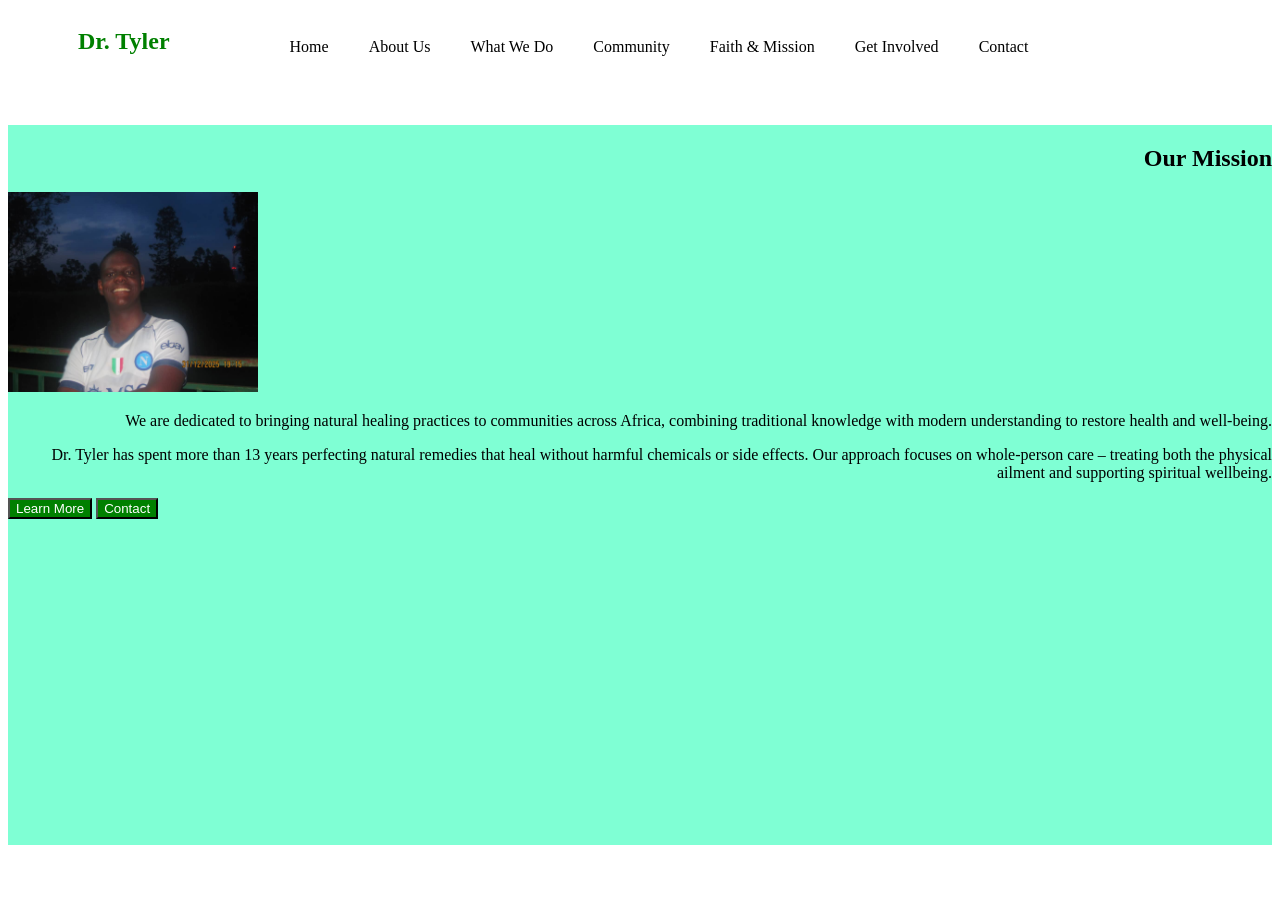
==== index.html @ e41e1196 "updated header" ====
<!DOCTYPE html>
<html lang="en">

<head>
    <meta charset="UTF-8">
    <meta name="viewport" content="width=device-width, initial-scale=1.0">
    <title>Document</title>
    <link rel="stylesheet" href="index.css">
</head>

<body>
    <header class="Mine">
        <h2 class="himself">Dr. Tyler</h2>
        <a href="#">Home</a>
        <a href="#">About Us</a>
        <a href="#">What We Do</a>
        <a href="#">Community</a>
        <a href="#">Faith & Mission</a>
        <a href="#">Get Involved</a>
        <a href="#">Contact</a>
    </header>
    <div>
        <section>
            <h1>Our Mission</h1>
            <img src="Tyl3r.jpg" width=250px height="200px">
            <p>
                We are dedicated to bringing natural healing practices to communities across Africa, combining
                traditional knowledge with modern understanding to restore health and well-being.
            </p>
            <p>
                Dr. Tyler has spent more than 13 years perfecting natural remedies that heal without harmful chemicals
                or side effects.
                Our approach focuses on whole-person care – treating both the physical ailment and supporting spiritual
                wellbeing.
            </p>
            <input type="submit" value="Learn More">
            <input type="submit" value="Contact">
        </section>
    </div>
</body>

</html>
---- index.css ----
.Mine{
    background-color: white;
    width: 100%;
    height: 13vh;
    display: flex;
}
button{
    float: right;
}
h1{
    color: black;
    text-align: right;
}
h2{
    color: green;
}
section{
    width: 100%;
    height: 80vh;
    float: right;
    background-color: aquamarine;
}
input{
    background-color: green;
    color: white;
}
p{
    text-align: right;
}
a{
    margin-top: 30px;
    color: black;
    text-decoration: none;
    margin-right: 40px;
}
.himself{
    margin-left: 70px;
    margin-right: 120px;
}
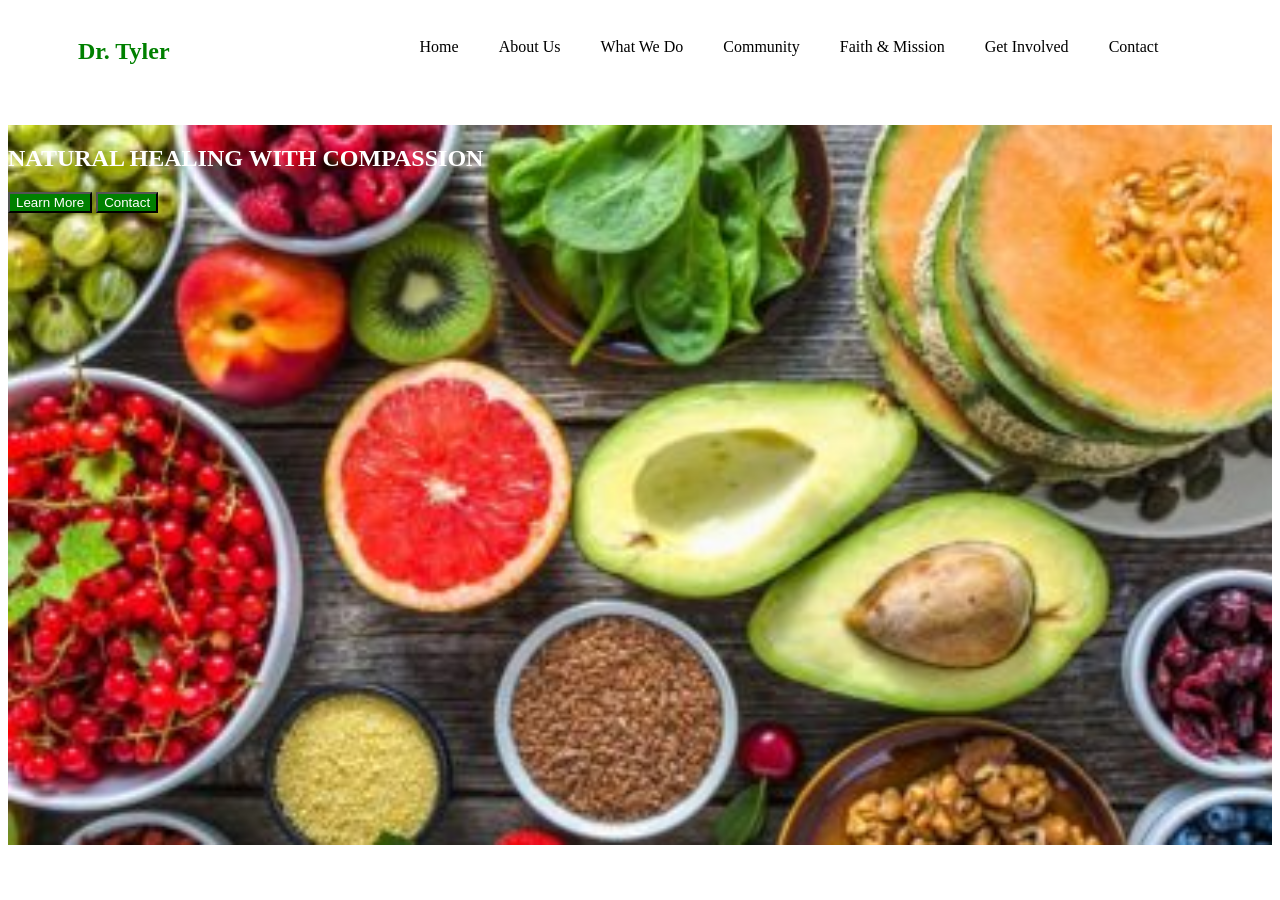
==== commit b2b4e9e7: "Editted the section" ====
--- a/index.html
+++ b/index.html
@@ -19,24 +19,11 @@
         <a href="#">Get Involved</a>
         <a href="#">Contact</a>
     </header>
-    <div>
-        <section>
-            <h1>Our Mission</h1>
-            <img src="Tyl3r.jpg" width=250px height="200px">
-            <p>
-                We are dedicated to bringing natural healing practices to communities across Africa, combining
-                traditional knowledge with modern understanding to restore health and well-being.
-            </p>
-            <p>
-                Dr. Tyler has spent more than 13 years perfecting natural remedies that heal without harmful chemicals
-                or side effects.
-                Our approach focuses on whole-person care – treating both the physical ailment and supporting spiritual
-                wellbeing.
-            </p>
+        <section class="content">
+           <h1>NATURAL HEALING WITH COMPASSION</h1>
             <input type="submit" value="Learn More">
             <input type="submit" value="Contact">
         </section>
-    </div>
 </body>
 
 </html>
--- a/index.css
+++ b/index.css
@@ -8,17 +8,19 @@
     float: right;
 }
 h1{
-    color: black;
-    text-align: right;
+    color: white;
+    text-align: left;
+    font-style: initial;
 }
 h2{
     color: green;
 }
-section{
+.content{
     width: 100%;
     height: 80vh;
     float: right;
-    background-color: aquamarine;
+    background-image: url(healthy\ food.jpg); 
+    background-size: cover;
 }
 input{
     background-color: green;
@@ -32,8 +34,10 @@
     color: black;
     text-decoration: none;
     margin-right: 40px;
+
 }
 .himself{
     margin-left: 70px;
-    margin-right: 120px;
+    margin-right: 250px;
+    margin-top: 30px;
 }
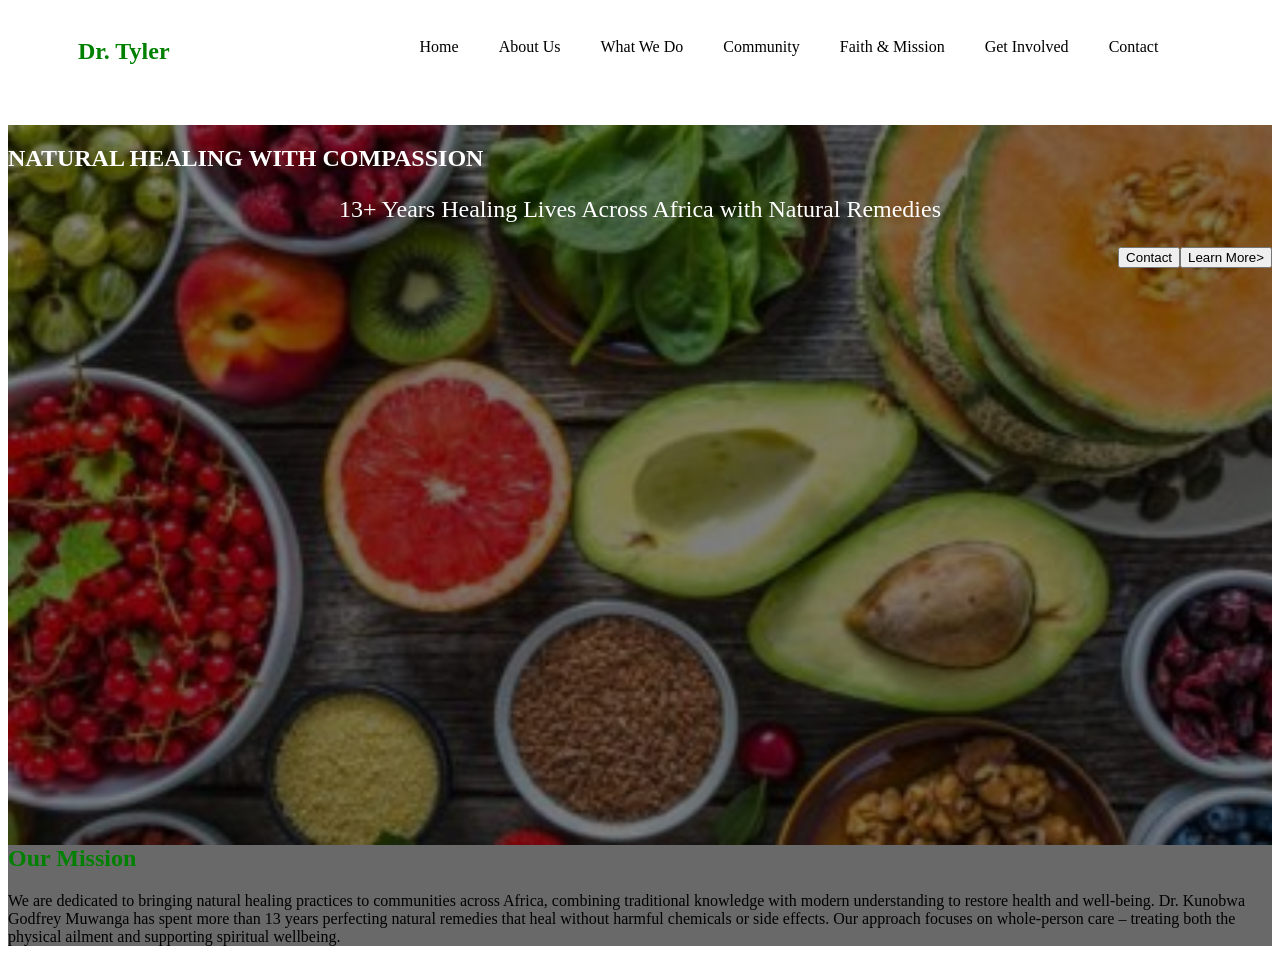
==== commit 65ea2c01: "Add files via upload added, footer, title and 2nd section" ====
--- a/index.html
+++ b/index.html
@@ -6,6 +6,9 @@
     <meta name="viewport" content="width=device-width, initial-scale=1.0">
     <title>Document</title>
     <link rel="stylesheet" href="index.css">
+    <title>
+        Dr. Tyler
+    </title>
 </head>
 
 <body>
@@ -21,9 +24,23 @@
     </header>
         <section class="content">
            <h1>NATURAL HEALING WITH COMPASSION</h1>
-            <input type="submit" value="Learn More">
-            <input type="submit" value="Contact">
+           <p>
+            13+ Years Healing Lives Across Africa with Natural Remedies
+           </p>
+            <button>Learn More></button>
+            <button>Contact</button>
         </section>
+        <section class="More">
+            <h2>Our Mission</h2>
+       We are dedicated to bringing natural healing practices to communities across Africa, combining traditional knowledge with modern understanding to restore health and well-being.
+
+Dr. Kunobwa Godfrey Muwanga has spent more than 13 years perfecting natural remedies that heal without harmful chemicals or side effects. 
+Our approach focuses on whole-person care – treating both the physical ailment and supporting spiritual wellbeing.
+
+ </section>
+ <footer>
+    
+ </footer>
 </body>
 
 </html>
--- a/index.css
+++ b/index.css
@@ -6,6 +6,9 @@
 }
 button{
     float: right;
+}
+title{
+    color: black;
 }
 h1{
     color: white;
@@ -20,14 +23,19 @@
     height: 80vh;
     float: right;
     background-image: url(healthy\ food.jpg); 
+    background: linear-gradient(rgba(0, 0, 0, 0.5), rgba(0, 0, 0, 0.5)), url('healthy\ food.jpg');
     background-size: cover;
+
 }
 input{
     background-color: green;
     color: white;
+
 }
 p{
-    text-align: right;
+    text-align: center;
+    font-size: x-large;
+    color: white;
 }
 a{
     margin-top: 30px;
@@ -40,4 +48,7 @@
     margin-left: 70px;
     margin-right: 250px;
     margin-top: 30px;
+}
+.More{
+    background-color: dimgrey;
 }
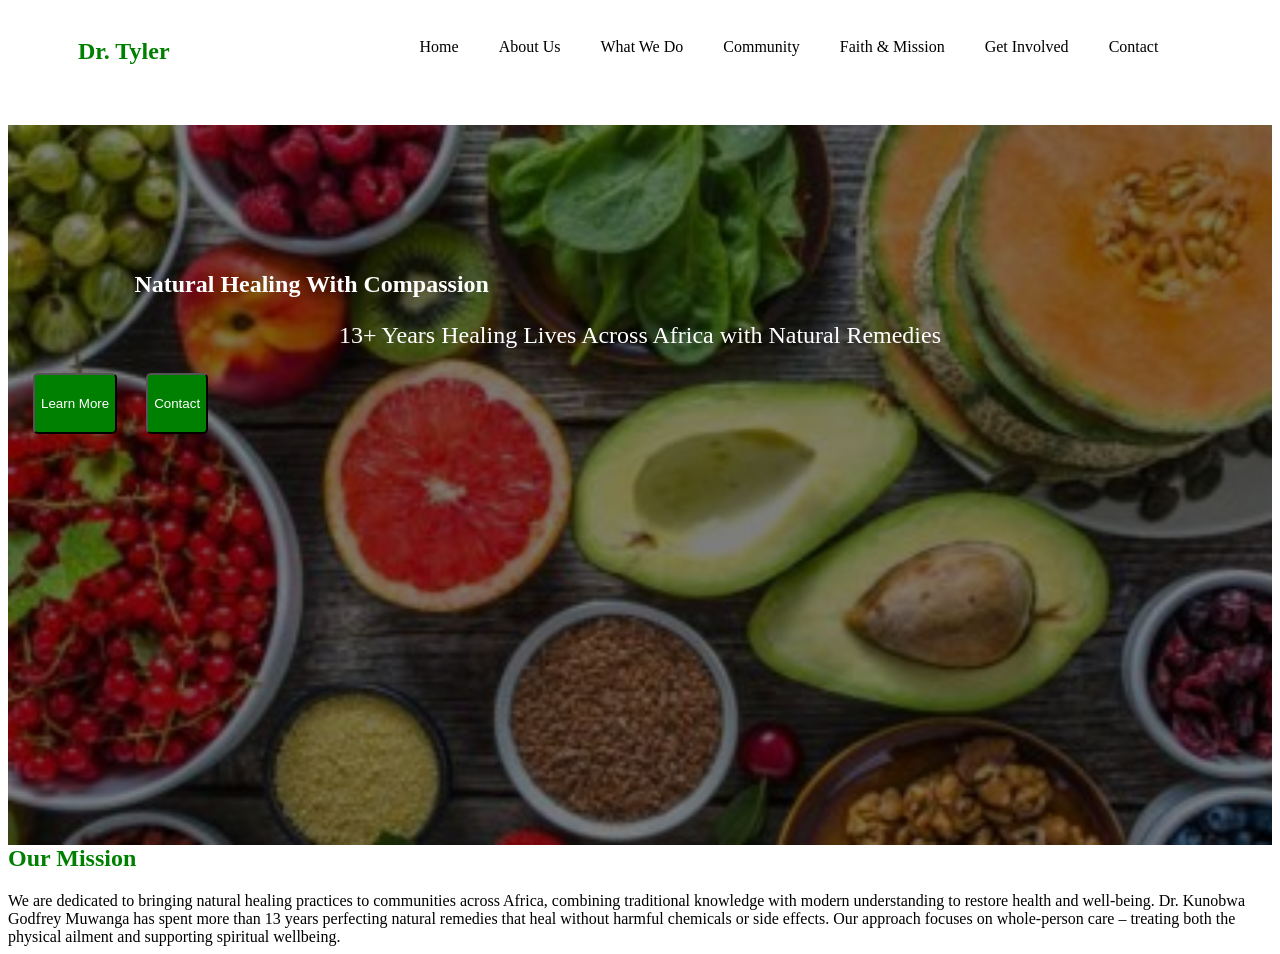
==== commit fc6e1628: "Add files via upload" ====
--- a/index.html
+++ b/index.html
@@ -4,11 +4,8 @@
 <head>
     <meta charset="UTF-8">
     <meta name="viewport" content="width=device-width, initial-scale=1.0">
-    <title>Document</title>
+    <title>Dr. Tyler</title>
     <link rel="stylesheet" href="index.css">
-    <title>
-        Dr. Tyler
-    </title>
 </head>
 
 <body>
@@ -23,11 +20,14 @@
         <a href="#">Contact</a>
     </header>
         <section class="content">
-           <h1>NATURAL HEALING WITH COMPASSION</h1>
+           <h1>
+            Natural Healing With 
+            Compassion
+        </h1>
            <p>
             13+ Years Healing Lives Across Africa with Natural Remedies
            </p>
-            <button>Learn More></button>
+            <button class="time">Learn More</button>
             <button>Contact</button>
         </section>
         <section class="More">
--- a/index.css
+++ b/index.css
@@ -5,8 +5,14 @@
     display: flex;
 }
 button{
-    float: right;
-}
+    align-items: center;
+    background-color: green;
+    border-style:outset ;
+    color: white;
+    border-radius: 5px;
+    height: 6.8vh;
+    margin-left: 25px;
+    }
 title{
     color: black;
 }
@@ -14,6 +20,8 @@
     color: white;
     text-align: left;
     font-style: initial;
+    padding-left: 10%;
+    padding-top: 10%;
 }
 h2{
     color: green;
@@ -50,5 +58,10 @@
     margin-top: 30px;
 }
 .More{
-    background-color: dimgrey;
+    background-color:white;
+    width: 100%;
+    height: 80%;
+}
+.time:hover{
+    background-color: darkgreen;
 }
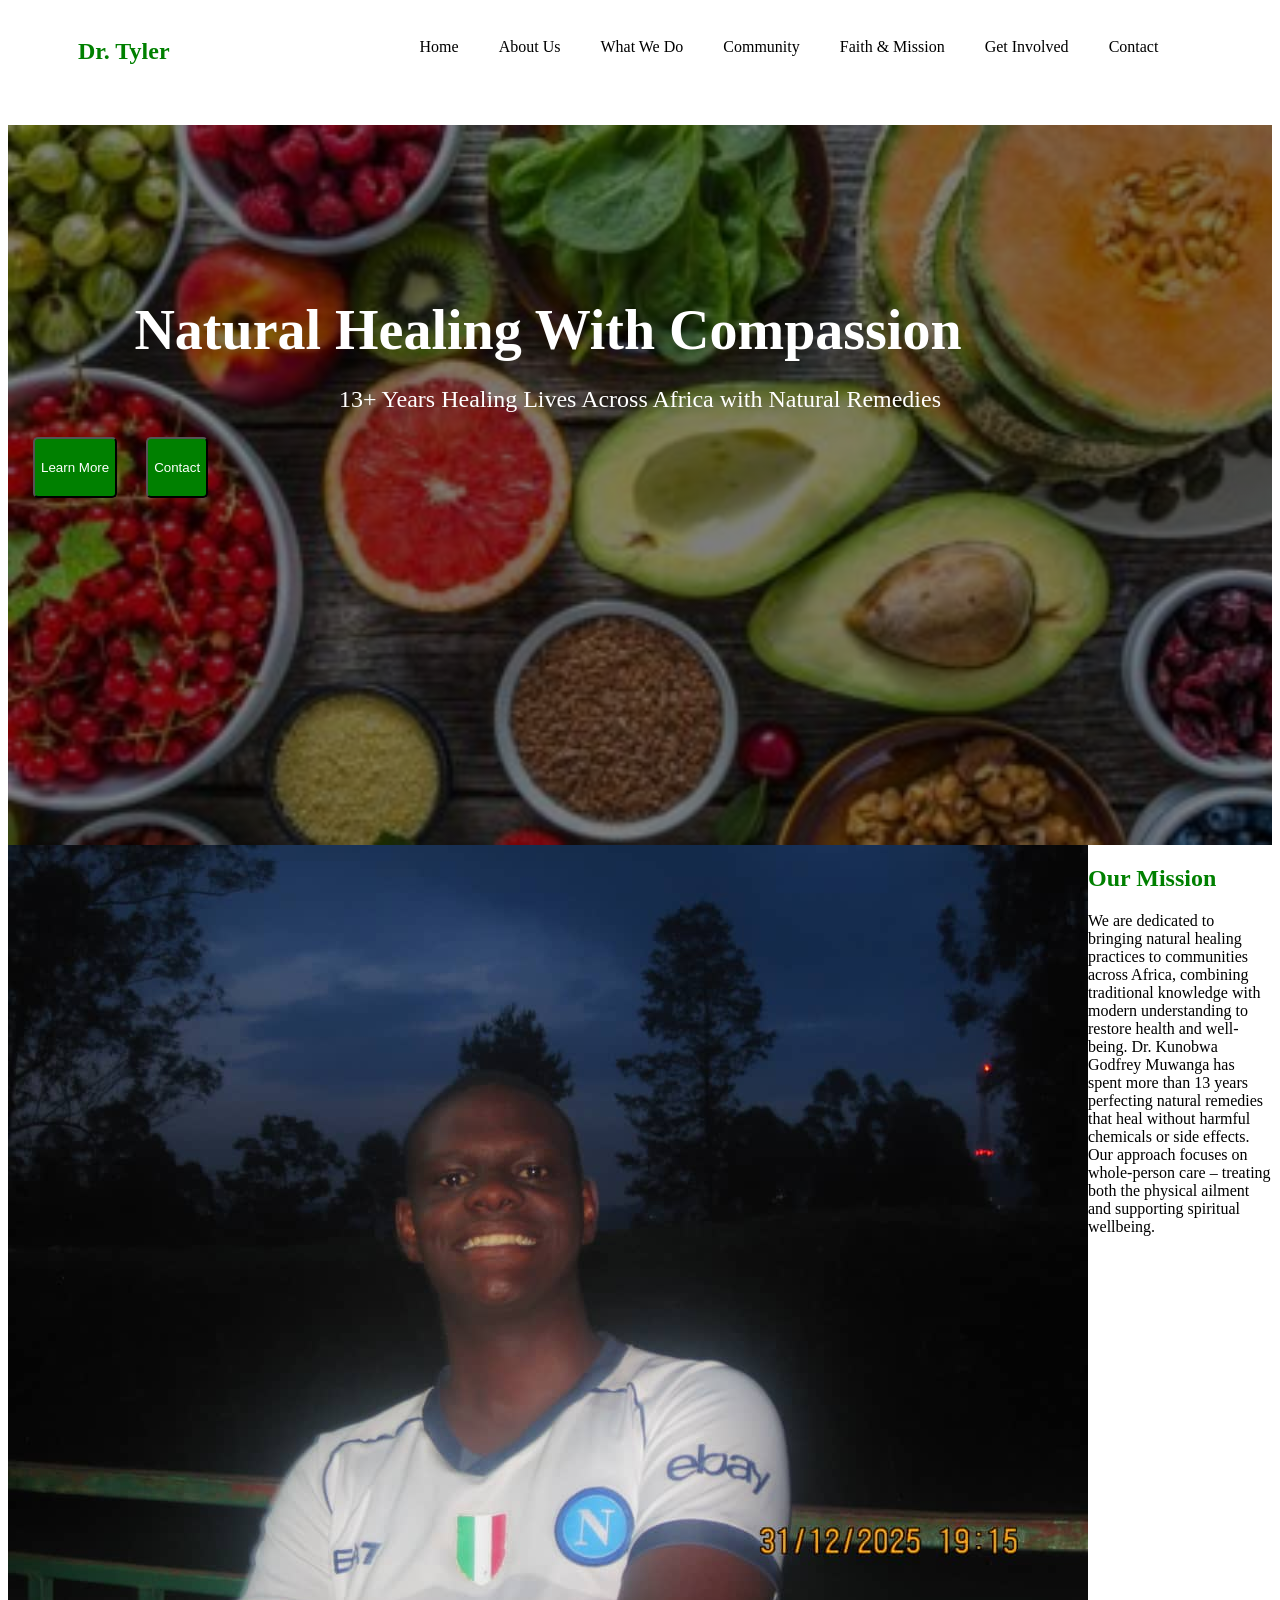
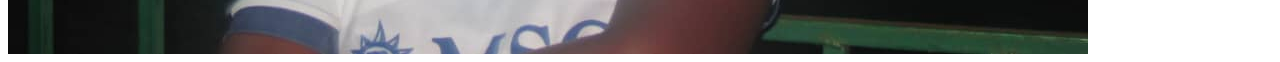
==== commit 775791e8: "Add files via upload" ====
--- a/index.html
+++ b/index.html
@@ -19,28 +19,35 @@
         <a href="#">Get Involved</a>
         <a href="#">Contact</a>
     </header>
-        <section class="content">
-           <h1>
-            Natural Healing With 
+    <section class="content">
+        <h1 class="seen">
+            Natural Healing With
             Compassion
         </h1>
-           <p>
+        <p class="gone">
             13+ Years Healing Lives Across Africa with Natural Remedies
-           </p>
-            <button class="time">Learn More</button>
-            <button>Contact</button>
-        </section>
-        <section class="More">
+        </p>
+        <button class="time">Learn More</button>
+        <button>Contact</button>
+    </section>
+    <section class="More">
+        <img src="Tyl3r.jpg" width: 10px; height: 30px;>
+        <article>
             <h2>Our Mission</h2>
-       We are dedicated to bringing natural healing practices to communities across Africa, combining traditional knowledge with modern understanding to restore health and well-being.
+            <p> We are dedicated to bringing natural healing practices to communities across Africa, combining
+                traditional knowledge with modern understanding to restore health and well-being.
 
-Dr. Kunobwa Godfrey Muwanga has spent more than 13 years perfecting natural remedies that heal without harmful chemicals or side effects. 
-Our approach focuses on whole-person care – treating both the physical ailment and supporting spiritual wellbeing.
+                Dr. Kunobwa Godfrey Muwanga has spent more than 13 years perfecting natural remedies that heal without
+                harmful chemicals or side effects.
+                Our approach focuses on whole-person care – treating both the physical ailment and supporting spiritual
+                wellbeing.</p>
+        </article>
+    </section>
 
- </section>
- <footer>
-    
- </footer>
+    </section>
+    <footer>
+
+    </footer>
 </body>
 
 </html>
--- a/index.css
+++ b/index.css
@@ -16,12 +16,16 @@
 title{
     color: black;
 }
-h1{
+.seen{
     color: white;
     text-align: left;
     font-style: initial;
     padding-left: 10%;
     padding-top: 10%;
+  font-size: 3.5rem;
+    margin-bottom: 20px;
+    font-weight: 800;
+
 }
 h2{
     color: green;
@@ -40,7 +44,7 @@
     color: white;
 
 }
-p{
+.gone{
     text-align: center;
     font-size: x-large;
     color: white;
@@ -61,7 +65,8 @@
     background-color:white;
     width: 100%;
     height: 80%;
+    display: flex;
 }
 .time:hover{
     background-color: darkgreen;
-}+}
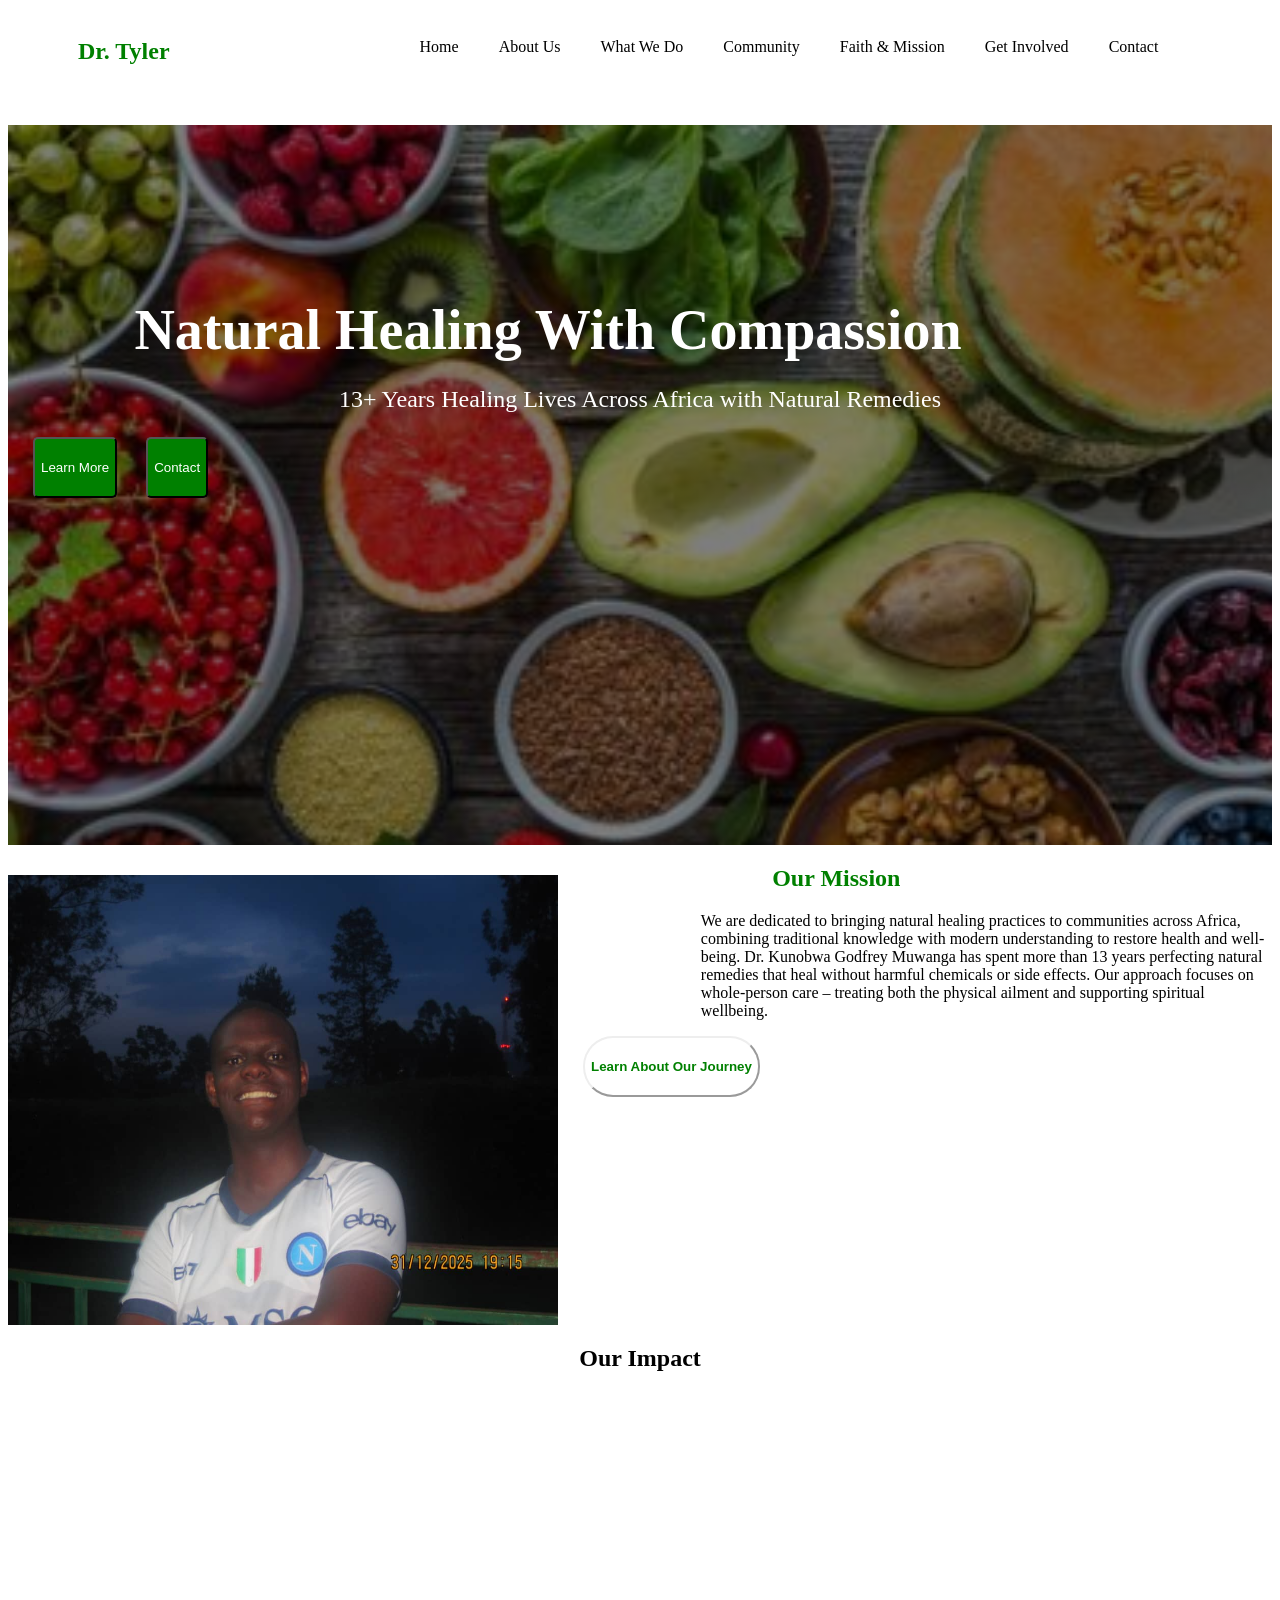
==== commit a1888dfc: "Add files via upload added new section" ====
--- a/index.html
+++ b/index.html
@@ -31,19 +31,21 @@
         <button>Contact</button>
     </section>
     <section class="More">
-        <img src="Tyl3r.jpg" width: 10px; height: 30px;>
+        <img src="Tyl3r.jpg" width=550; height=450; >
         <article>
-            <h2>Our Mission</h2>
-            <p> We are dedicated to bringing natural healing practices to communities across Africa, combining
+            <h2 class="mission">Our Mission</h2>
+            <p class="dumble"> We are dedicated to bringing natural healing practices to communities across Africa, combining
                 traditional knowledge with modern understanding to restore health and well-being.
 
                 Dr. Kunobwa Godfrey Muwanga has spent more than 13 years perfecting natural remedies that heal without
                 harmful chemicals or side effects.
                 Our approach focuses on whole-person care – treating both the physical ailment and supporting spiritual
                 wellbeing.</p>
+                <button class="Learn">Learn About Our Journey</button>
         </article>
     </section>
-
+    <section class="integra">
+    <h1 class="pop">Our Impact</h1>
     </section>
     <footer>
 
--- a/index.css
+++ b/index.css
@@ -1,72 +1,114 @@
-.Mine{
+.Mine {
     background-color: white;
     width: 100%;
     height: 13vh;
     display: flex;
 }
-button{
+
+button {
     align-items: center;
     background-color: green;
-    border-style:outset ;
+    border-style: outset;
     color: white;
     border-radius: 5px;
     height: 6.8vh;
     margin-left: 25px;
-    }
-title{
+}
+
+title {
     color: black;
 }
-.seen{
+
+.seen {
     color: white;
     text-align: left;
     font-style: initial;
     padding-left: 10%;
     padding-top: 10%;
-  font-size: 3.5rem;
+    font-size: 3.5rem;
     margin-bottom: 20px;
     font-weight: 800;
 
 }
-h2{
+
+h2 {
     color: green;
 }
-.content{
+
+.content {
     width: 100%;
     height: 80vh;
     float: right;
-    background-image: url(healthy\ food.jpg); 
+    background-image: url(healthy\ food.jpg);
     background: linear-gradient(rgba(0, 0, 0, 0.5), rgba(0, 0, 0, 0.5)), url('healthy\ food.jpg');
     background-size: cover;
 
 }
-input{
+
+input {
     background-color: green;
     color: white;
 
 }
-.gone{
+
+.gone {
     text-align: center;
     font-size: x-large;
     color: white;
 }
-a{
+
+a {
     margin-top: 30px;
     color: black;
     text-decoration: none;
     margin-right: 40px;
 
 }
-.himself{
+
+.himself {
     margin-left: 70px;
     margin-right: 250px;
     margin-top: 30px;
 }
-.More{
-    background-color:white;
+
+.More {
+    background-color: white;
     width: 100%;
     height: 80%;
     display: flex;
 }
-.time:hover{
+
+.time:hover {
     background-color: darkgreen;
 }
+
+img {
+    margin-top: 30px;
+}
+
+.Learn {
+    background-color: var(--primary-color);
+    border-color: var(--primary-color);
+    padding-left: 10px 25px;
+    color: green;
+    font-weight: 600;
+    border-radius: 30px;
+}
+
+.mission {
+    padding-left: 30%;
+}
+
+.dumble {
+    padding-left: 20%;
+}
+
+.integra {
+    background-color: var(--accent-color);
+    width: 100%;
+    height: 85vh;
+}
+.pop{
+    text-align: center;
+    
+}
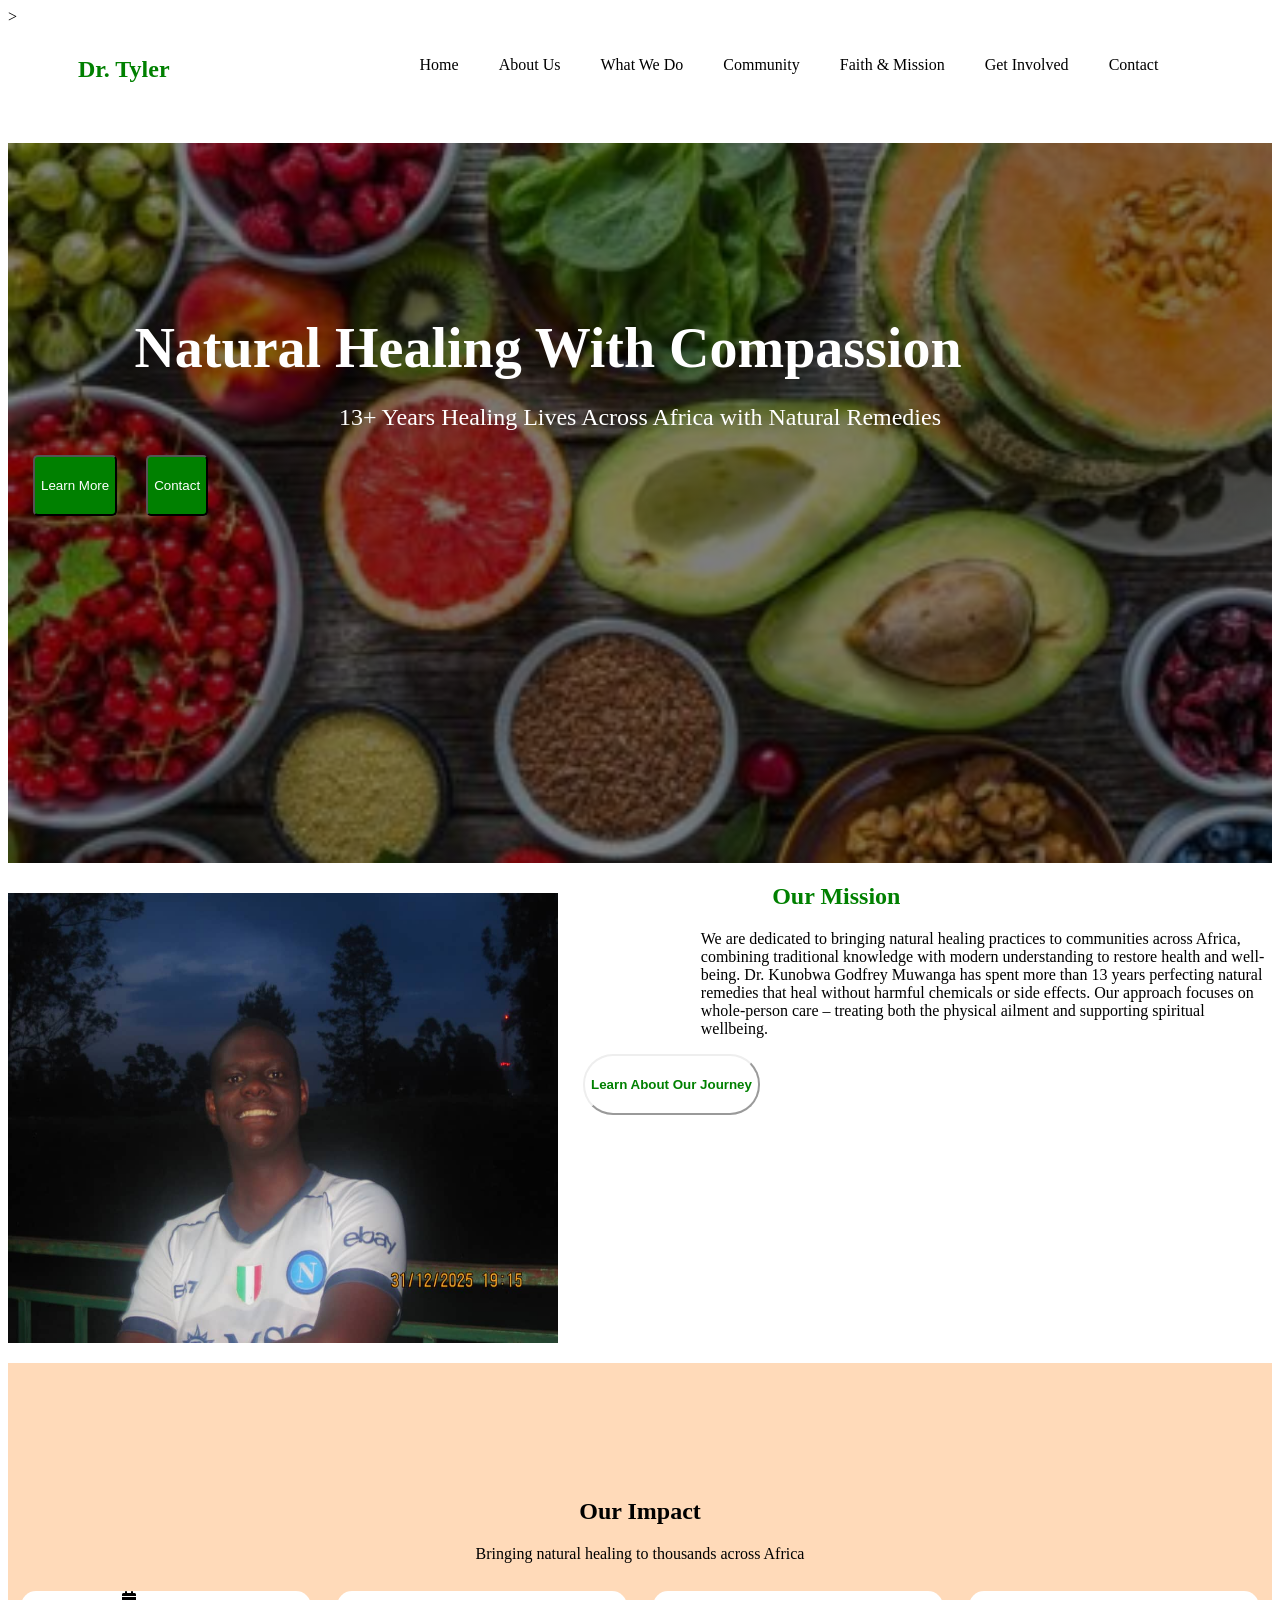
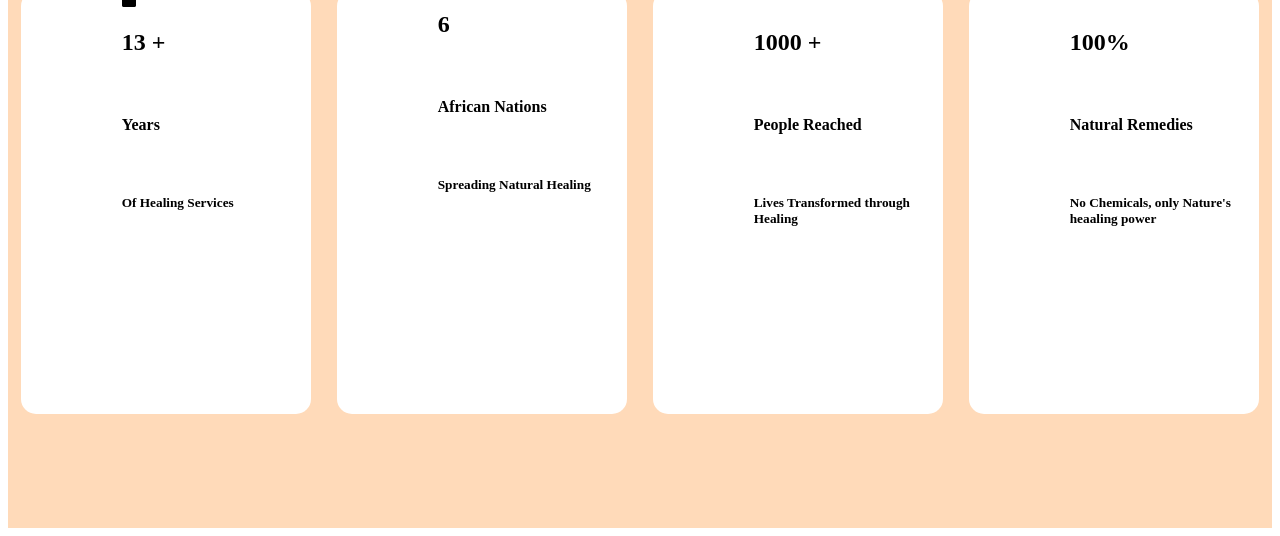
==== commit dace1732: "Add files via upload" ====
--- a/index.html
+++ b/index.html
@@ -6,6 +6,7 @@
     <meta name="viewport" content="width=device-width, initial-scale=1.0">
     <title>Dr. Tyler</title>
     <link rel="stylesheet" href="index.css">
+    <link rel="stylesheet" href="https://cdnjs.cloudflare.com/ajax/libs/font-awesome/6.5.0/css/all.min.css">>
 </head>
 
 <body>
@@ -28,24 +29,60 @@
             13+ Years Healing Lives Across Africa with Natural Remedies
         </p>
         <button class="time">Learn More</button>
-        <button>Contact</button>
+        <button class="current">Contact</button>
     </section>
     <section class="More">
-        <img src="Tyl3r.jpg" width=550; height=450; >
+        <img src="Tyl3r.jpg" width=550; height=450;>
         <article>
             <h2 class="mission">Our Mission</h2>
-            <p class="dumble"> We are dedicated to bringing natural healing practices to communities across Africa, combining
+            <p class="dumble"> We are dedicated to bringing natural healing practices to communities across Africa,
+                combining
                 traditional knowledge with modern understanding to restore health and well-being.
 
                 Dr. Kunobwa Godfrey Muwanga has spent more than 13 years perfecting natural remedies that heal without
                 harmful chemicals or side effects.
                 Our approach focuses on whole-person care – treating both the physical ailment and supporting spiritual
                 wellbeing.</p>
-                <button class="Learn">Learn About Our Journey</button>
+            <button class="Learn">Learn About Our Journey</button>
         </article>
     </section>
     <section class="integra">
-    <h1 class="pop">Our Impact</h1>
+        <h1 class="pop">Our Impact</h1>
+        <p class="doppo">Bringing natural healing to thousands across Africa</p>
+        <div class="head">
+            <div class="same">
+                <i class="fa-solid fa-calendar"></i>
+                <br>
+                <h1>13 +</h1>
+                <br>
+                <h4>Years</h4>
+                <br>
+                <h5>Of Healing Services</h5>
+            </div>
+            <div class="same">
+                <h1>6</h1>
+                <br>
+                <h4>African Nations</h4>
+                <br>
+                <h5>Spreading Natural Healing</h5>
+            </div>
+            <div class="same">
+                <br>
+                <h1>1000 +</h1>
+                <br>
+                <h4>People Reached</h4>
+                <br>
+                <h5>Lives Transformed through Healing</h5>
+            </div>
+            <div class="same">
+                <br>
+                <h1>100%</h1>
+                <br>
+                <h4>Natural Remedies</h4>
+                <br>
+                <h5>No Chemicals, only Nature's heaaling power</h5>
+            </div>
+        </div>
     </section>
     <footer>
 
--- a/index.css
+++ b/index.css
@@ -104,11 +104,30 @@
 }
 
 .integra {
-    background-color: var(--accent-color);
+    background-color: peachpuff;
     width: 100%;
     height: 85vh;
 }
 .pop{
+    padding-top: 15vh;
     text-align: center;
     
+}
+.doppo{
+    text-align: center;
+}
+.head{
+    height: 65%;
+    width: 100%;
+    display: flex;
+    justify-content: space-evenly;
+
+}
+.same{
+    background-color: white;
+    height:85% ;
+    width: 20%;
+    margin:1%;
+    border-radius: 15px;
+    padding-left:8%;
 }
